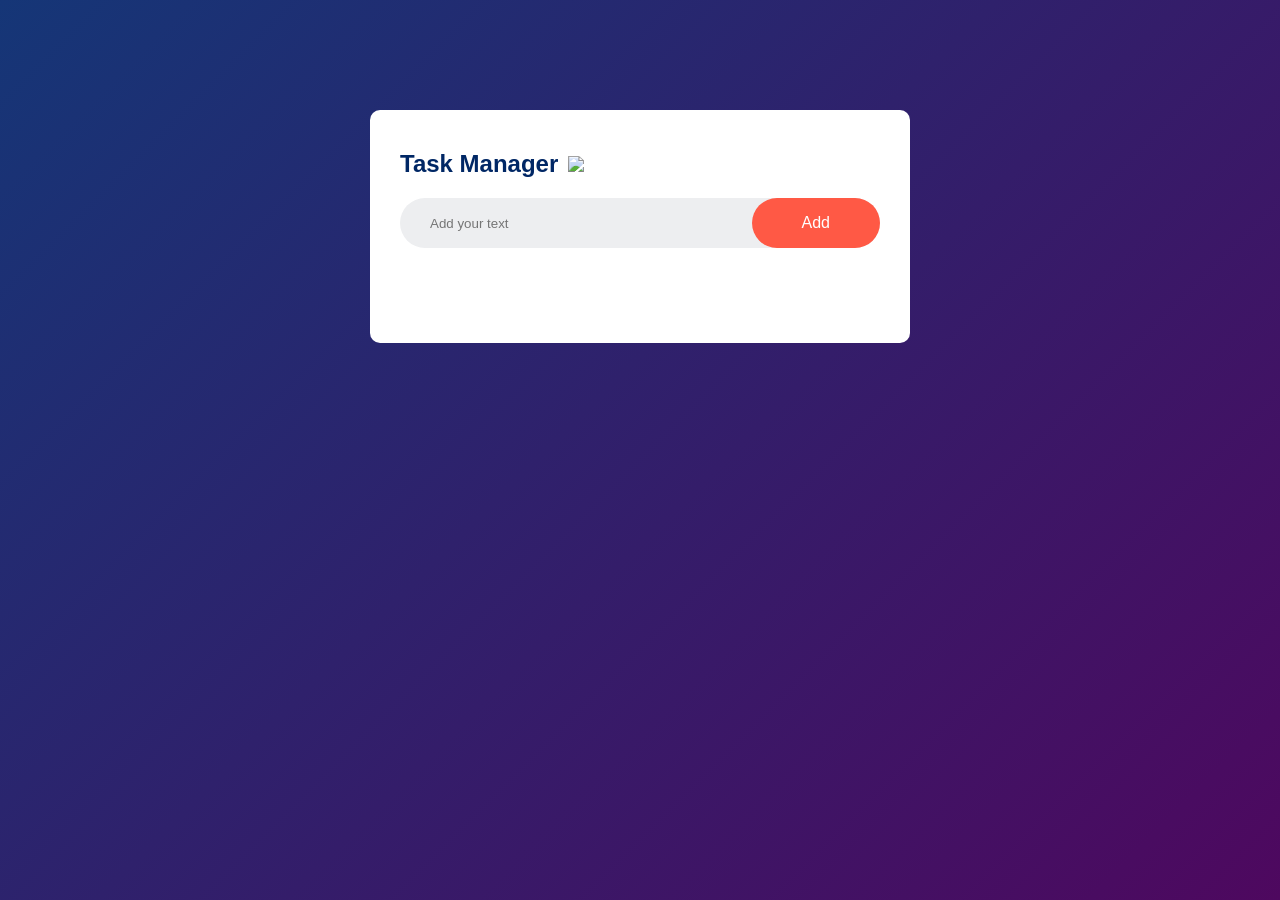
==== tm.html @ b1b64d10 "Build v1" ====
<!DOCTYPE html>
<html lang="en">
  <head>
    <meta charset="UTF-8" />
    <meta name="viewport" content="width=device-width, initial-scale=1.0" />
    <title>Task Manager</title>
    <link rel="stylesheet" href="style.css" />
  </head>
  <body>
    <div class="container">
      <div class="taskm">
        <h2>Task Manager <img src="icon.png" /></h2>
        <div class="row">
          <input type="text" id="input-box" placeholder="Add your text" />
          <button onclick="addtask()">Add</button>
        </div>
        <ul id="list-container">
          <!--<li class="checked">Task 1</li>
            <li>Task 2</li>
            <li>Task 3</li>-->
        </ul>
      </div>
    </div>

    <script src="tm.js"></script>
  </body>
</html>
---- style.css ----
* {
  margin: 0;
  padding: 0;
  font-family: "Poppins", sans-serif;
  box-sizing: border-box;
}
.container {
  width: 100%;
  min-height: 100vh;
  background: linear-gradient(135deg, #153677, #4e085f);
  padding: 10px;
}
.taskm {
  width: 100%;
  max-width: 540px;
  background: #fff;
  margin: 100px auto 20px;
  padding: 40px 30px 70px;
  border-radius: 10px;
}
.taskm h2 {
  color: #002765;
  display: flex;
  align-items: center;
  margin-bottom: 20px;
}
.taskm h2 img {
  width: 30px;
  margin-left: 10px;
}
.row {
  display: flex;
  align-items: center;
  justify-content: space-between;
  background-color: #edeef0;
  border-radius: 30px;
  padding-left: 20px;
  margin-bottom: 25px;
}
input {
  flex: 1;
  border: none;
  outline: none;
  background: transparent;
  padding: 10px;
}
button {
  border: none;
  outline: none;
  padding: 16px 50px;
  background: #ff5945;
  color: #fff;
  font-size: 16px;
  cursor: pointer;
  border-radius: 40px;
}
ul li {
  list-style: none;
  font-size: 17px;
  padding: 12px 8px 12px 50px;
  user-select: none;
  cursor: pointer;
  position: relative;
}
ul li::before {
  content: "";
  position: absolute;
  height: 28px;
  width: 28px;
  border-radius: 50%;
  background-image: url(unchecked.png);
  background-size: cover;
  background-position: center;
  top: 12px;
  left: 8px;
}
ul li.checked {
  color: #555;
  text-decoration: line-through;
}
ul li.checked::before {
  background-image: url(checked.png);
}
ul li span {
  position: absolute;
  right: 0;
  top: 5px;
  width: 40px;
  height: 40px;
  font-size: 22px;
  color: #555;
  line-height: 40px;
  text-align: center;
  border-radius: 50%;
}
ul li span:hover {
  background-color: #edeef0;
}
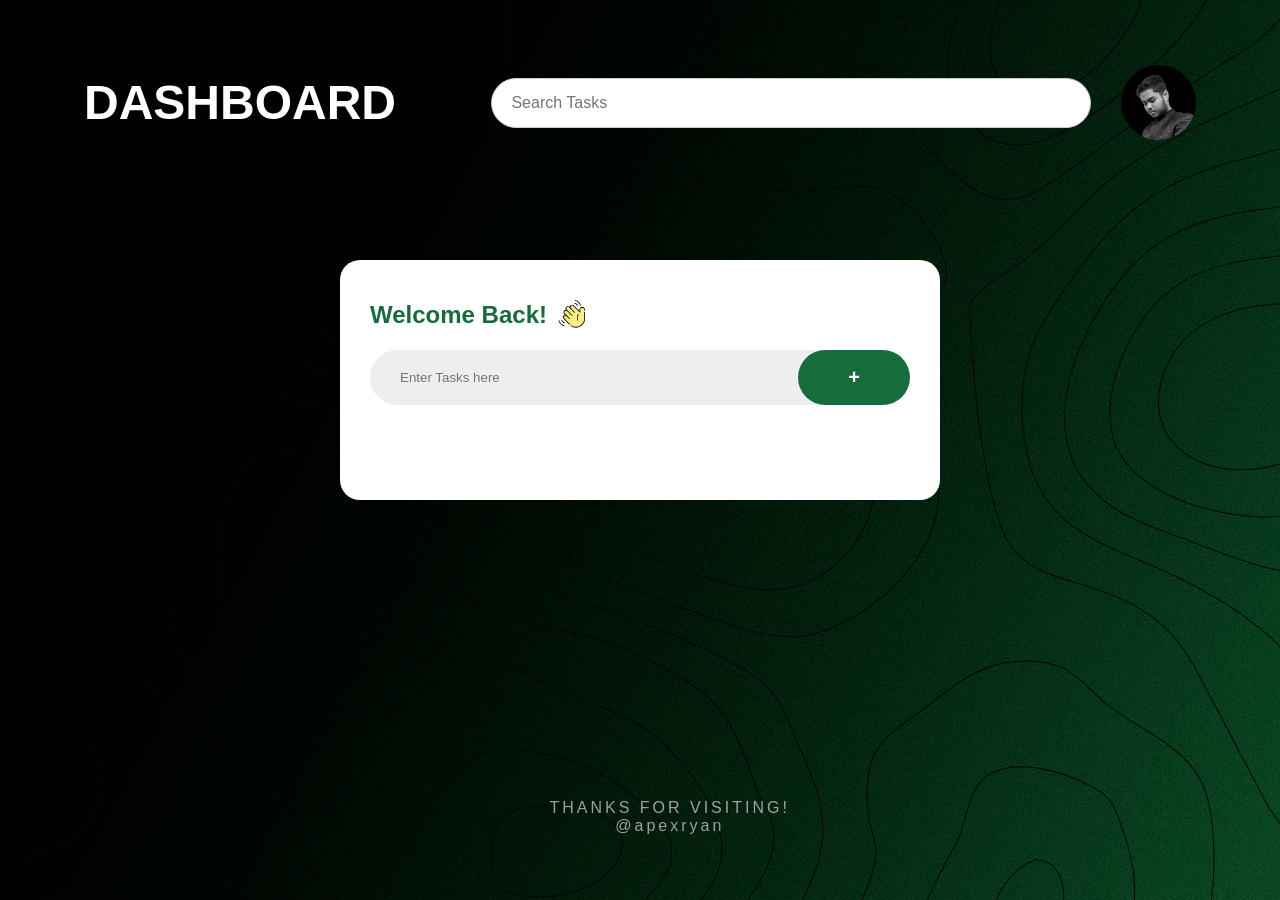
==== commit 9126116c: "Build v2" ====
--- a/tm.html
+++ b/tm.html
@@ -7,19 +7,42 @@
     <link rel="stylesheet" href="style.css" />
   </head>
   <body>
-    <div class="container">
-      <div class="taskm">
-        <h2>Task Manager <img src="icon.png" /></h2>
-        <div class="row">
-          <input type="text" id="input-box" placeholder="Add your text" />
-          <button onclick="addtask()">Add</button>
+    <div class="upcontainer">
+      <header>
+        <h1>DASHBOARD</h1>
+        <div class="search-bar">
+          <input type="text" placeholder=" Search Tasks" />
+          <div class="icon"></div>
         </div>
-        <ul id="list-container">
-          <!--<li class="checked">Task 1</li>
-            <li>Task 2</li>
-            <li>Task 3</li>-->
-        </ul>
-      </div>
+      </header>
+
+      <main>
+        <div class="container">
+          <div class="taskm">
+            <h2>Welcome Back!<img src="icon.png" /></h2>
+            <div class="row">
+              <input
+                type="text"
+                id="input-box"
+                placeholder="Enter Tasks here"
+              />
+              <button onclick="addtask()">+</button>
+            </div>
+            <ul id="list-container">
+              <!--<li class="checked">Task 1</li>
+                <li>Task 2</li>
+                <li>Task 3</li>-->
+            </ul>
+          </div>
+        </div>
+      </main>
+
+      <footer>
+        <pre>
+        THANKS FOR VISITING!
+        @apexryan</pre
+        >
+      </footer>
     </div>
 
     <script src="tm.js"></script>
--- a/style.css
+++ b/style.css
@@ -1,25 +1,97 @@
 * {
   margin: 0;
   padding: 0;
-  font-family: "Poppins", sans-serif;
   box-sizing: border-box;
 }
-.container {
-  width: 100%;
-  min-height: 100vh;
-  background: linear-gradient(135deg, #153677, #4e085f);
-  padding: 10px;
+
+body {
+  font-family: Arial, sans-serif;
+  height: 100vh;
+  display: flex;
+  justify-content: center;
+  align-items: center;
+  background-image: url(taskmanager.png);
+}
+
+.upcontainer {
+  width: 90%;
+  max-width: 1800px;
+  height: 90%;
+  display: flex;
+  flex-direction: column;
+  justify-content: space-between;
+  padding: 20px;
+}
+
+header {
+  display: flex;
+  justify-content: space-between;
+  align-items: center;
+}
+
+h1 {
+  font-size: 48px;
+  color: white;
+}
+
+.search-bar {
+  display: flex;
+  align-items: center;
+  justify-content: flex-end;
+  gap: 30px;
+}
+
+.search-bar input {
+  width: 600px;
+  padding: 15px;
+  border-radius: 30px;
+  border: 1px solid #ccc;
+  outline: none;
+  font-size: 16px;
+  color: #777;
+  background-color: white;
+}
+
+.icon {
+  width: 75px;
+  height: 75px;
+  background-image: url(me.png);
+  background-size: cover;
+  background-position: 6px;
+  border-radius: 50%;
+}
+
+main {
+  flex: 1;
+}
+
+footer {
+  text-align: center;
+}
+
+footer pre {
+  align-items: center;
+  color: rgba(255, 255, 255, 0.6);
+  font-size: 16px;
+  letter-spacing: 3px;
+}
+
+* {
+  margin: 0;
+  padding: 0;
+  font-family: "Inter", sans-serif;
+  box-sizing: border-box;
 }
 .taskm {
   width: 100%;
-  max-width: 540px;
+  max-width: 600px;
   background: #fff;
-  margin: 100px auto 20px;
+  margin: 120px auto 20px;
   padding: 40px 30px 70px;
-  border-radius: 10px;
+  border-radius: 20px;
 }
 .taskm h2 {
-  color: #002765;
+  color: #166d3b;
   display: flex;
   align-items: center;
   margin-bottom: 20px;
@@ -48,16 +120,17 @@
   border: none;
   outline: none;
   padding: 16px 50px;
-  background: #ff5945;
+  background: #166d3b;
   color: #fff;
-  font-size: 16px;
+  font-size: 20px;
+  font-weight: bold;
   cursor: pointer;
   border-radius: 40px;
 }
 ul li {
   list-style: none;
   font-size: 17px;
-  padding: 12px 8px 12px 50px;
+  padding: 16px 8px 12px 50px;
   user-select: none;
   cursor: pointer;
   position: relative;
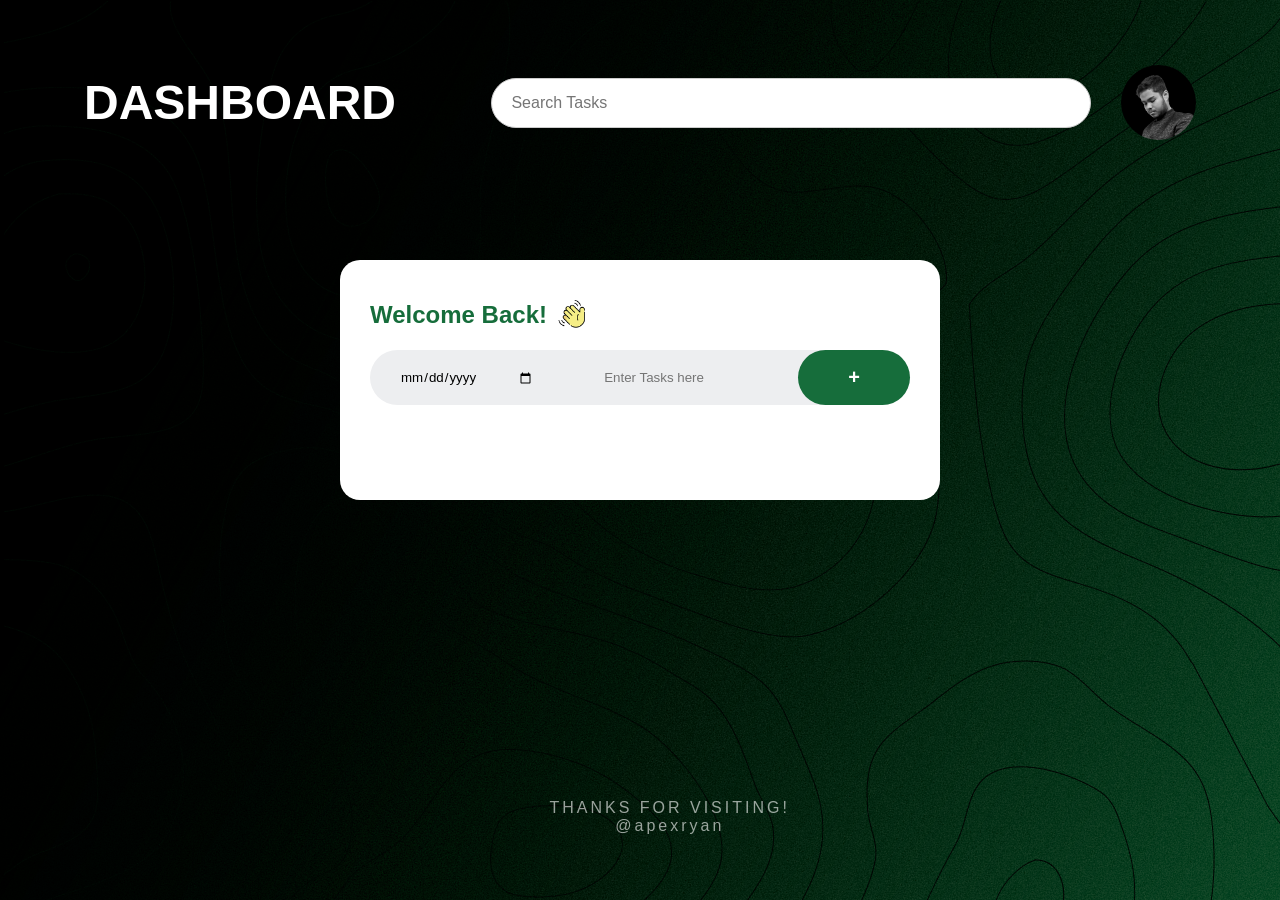
==== commit 2447048c: "Dropdown & Due date added" ====
--- a/tm.html
+++ b/tm.html
@@ -3,6 +3,7 @@
   <head>
     <meta charset="UTF-8" />
     <meta name="viewport" content="width=device-width, initial-scale=1.0" />
+    <link rel="icon" href="tmicon.png" type="tmicon" />
     <title>Task Manager</title>
     <link rel="stylesheet" href="style.css" />
   </head>
@@ -21,6 +22,7 @@
           <div class="taskm">
             <h2>Welcome Back!<img src="icon.png" /></h2>
             <div class="row">
+              <input type="date" id="due-date" placeholder="Select due date" />
               <input
                 type="text"
                 id="input-box"
--- a/style.css
+++ b/style.css
@@ -127,13 +127,76 @@
   cursor: pointer;
   border-radius: 40px;
 }
+input[type="date"]::-webkit-calendar-picker-indicator {
+  margin-right: 50px;
+  cursor: pointer;
+  margin-top: 3px;
+}
+.date-time {
+  font-size: 12px;
+  color: #555;
+  margin-left: 7px;
+  margin-top: 7px;
+}
+.edit-btn {
+  background-image: url(edit.png);
+  background-size: 23px 23px;
+  background-repeat: no-repeat;
+  background-position: center;
+  width: 23px;
+  height: 23px;
+  border: none;
+  padding: 20px;
+  margin-left: 410px;
+  margin-top: -4px;
+  cursor: pointer;
+  position: absolute;
+}
+
+.edit-btn::after {
+  content: none;
+}
+.edit-btn:hover {
+  background-color: #edeef0;
+  border-radius: 50%;
+}
+.showdrpdwn-btn {
+  background-image: url(dropdown2.png);
+  background-size: 23px 23px;
+  background-repeat: no-repeat;
+  background-position: center;
+  width: 23px;
+  height: 23px;
+  border: none;
+  padding: 20px;
+  margin-left: 365px;
+  margin-top: -4px;
+  cursor: pointer;
+  position: absolute;
+  transition: transform 0.3s ease;
+}
+
+.showdrpdwn-btn::after {
+  content: none;
+}
+.showdrpdwn-btn:hover {
+  background-color: #edeef0;
+  border-radius: 50%;
+}
+
+.task-dropdown {
+  margin-left: 40px;
+  padding: 5px;
+  display: flex;
+}
 ul li {
   list-style: none;
-  font-size: 17px;
-  padding: 16px 8px 12px 50px;
+  font-size: 21px;
+  padding: 14px 8px 12px 50px;
   user-select: none;
   cursor: pointer;
   position: relative;
+  display: flex;
 }
 ul li::before {
   content: "";
@@ -157,10 +220,10 @@
 ul li span {
   position: absolute;
   right: 0;
-  top: 5px;
+  top: 7px;
   width: 40px;
   height: 40px;
-  font-size: 22px;
+  font-size: 27px;
   color: #555;
   line-height: 40px;
   text-align: center;
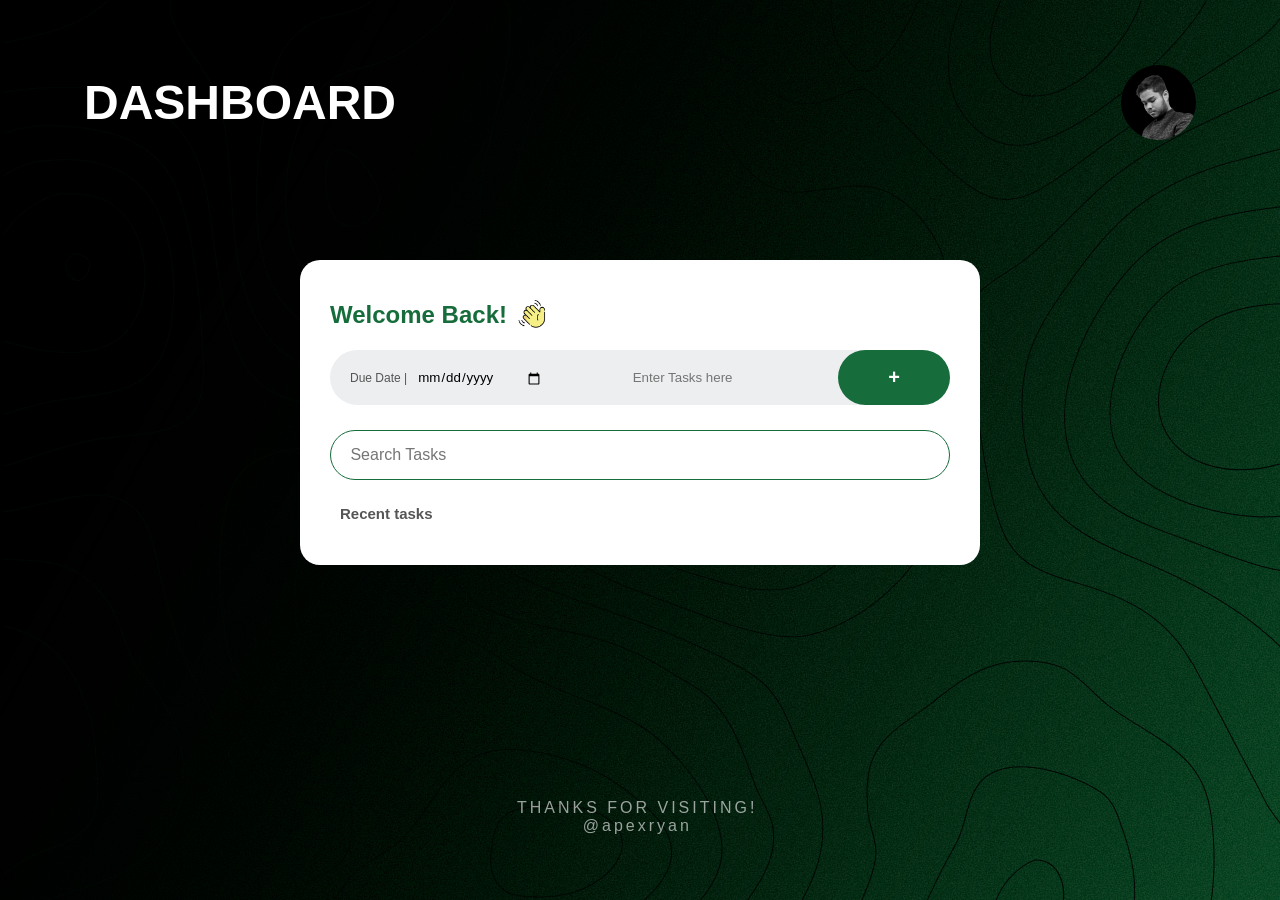
==== commit a4cc1a1e: "Fixes" ====
--- a/tm.html
+++ b/tm.html
@@ -11,10 +11,7 @@
     <div class="upcontainer">
       <header>
         <h1>DASHBOARD</h1>
-        <div class="search-bar">
-          <input type="text" placeholder=" Search Tasks" />
-          <div class="icon"></div>
-        </div>
+        <div class="icon" ></div>
       </header>
 
       <main>
@@ -22,7 +19,8 @@
           <div class="taskm">
             <h2>Welcome Back!<img src="icon.png" /></h2>
             <div class="row">
-              <input type="date" id="due-date" placeholder="Select due date" />
+              <label for="due-date">Due Date | </label>
+              <input type="date" id="due-date" />
               <input
                 type="text"
                 id="input-box"
@@ -30,6 +28,10 @@
               />
               <button onclick="addtask()">+</button>
             </div>
+            <div class="search-bar">
+              <input type="text" id="search-bar" placeholder=" Search Tasks" />
+            </div>
+            <h4>Recent tasks</h4>
             <ul id="list-container">
               <!--<li class="checked">Task 1</li>
                 <li>Task 2</li>
--- a/style.css
+++ b/style.css
@@ -40,18 +40,25 @@
   justify-content: flex-end;
   gap: 30px;
 }
-
 .search-bar input {
   width: 600px;
   padding: 15px;
+  margin-bottom: 15px;
   border-radius: 30px;
-  border: 1px solid #ccc;
+  border: 1px solid #166d3b;
   outline: none;
   font-size: 16px;
   color: #777;
   background-color: white;
 }
-
+h4 {
+  font-size: 15px;
+  font-weight: regular;
+  color: #555;
+  display: flex;
+  padding: 10px;
+  position: absolute;
+}
 .icon {
   width: 75px;
   height: 75px;
@@ -72,6 +79,8 @@
 footer pre {
   align-items: center;
   color: rgba(255, 255, 255, 0.6);
+  padding-top: 20px;
+  margin-right: 65px;
   font-size: 16px;
   letter-spacing: 3px;
 }
@@ -84,7 +93,7 @@
 }
 .taskm {
   width: 100%;
-  max-width: 600px;
+  max-width: 680px;
   background: #fff;
   margin: 120px auto 20px;
   padding: 40px 30px 70px;
@@ -114,7 +123,7 @@
   border: none;
   outline: none;
   background: transparent;
-  padding: 10px;
+  padding: 10px;  
 }
 button {
   border: none;
@@ -128,14 +137,19 @@
   border-radius: 40px;
 }
 input[type="date"]::-webkit-calendar-picker-indicator {
-  margin-right: 50px;
+  margin-right: 70px;
   cursor: pointer;
   margin-top: 3px;
+}
+label {
+  font-size: 12px;
+  color: #555;
 }
 .date-time {
   font-size: 12px;
   color: #555;
   margin-left: 7px;
+  padding-right: 10px;
   margin-top: 7px;
 }
 .edit-btn {
@@ -147,7 +161,7 @@
   height: 23px;
   border: none;
   padding: 20px;
-  margin-left: 410px;
+  margin-left: 488px;
   margin-top: -4px;
   cursor: pointer;
   position: absolute;
@@ -162,14 +176,14 @@
 }
 .showdrpdwn-btn {
   background-image: url(dropdown2.png);
-  background-size: 23px 23px;
+  background-size: 25px 25px;
   background-repeat: no-repeat;
   background-position: center;
   width: 23px;
   height: 23px;
   border: none;
   padding: 20px;
-  margin-left: 365px;
+  margin-left: 445px;
   margin-top: -4px;
   cursor: pointer;
   position: absolute;
@@ -185,14 +199,16 @@
 }
 
 .task-dropdown {
-  margin-left: 40px;
+  margin-left: 240px;
   padding: 5px;
   display: flex;
+  position: absolute;
 }
 ul li {
   list-style: none;
   font-size: 21px;
-  padding: 14px 8px 12px 50px;
+  top: 50px;
+  padding: 15px 8px 12px 50px;
   user-select: none;
   cursor: pointer;
   position: relative;
@@ -207,8 +223,8 @@
   background-image: url(unchecked.png);
   background-size: cover;
   background-position: center;
-  top: 12px;
-  left: 8px;
+  top: 11px;
+  left: 10px;
 }
 ul li.checked {
   color: #555;
@@ -220,7 +236,7 @@
 ul li span {
   position: absolute;
   right: 0;
-  top: 7px;
+  top: 8px;
   width: 40px;
   height: 40px;
   font-size: 27px;
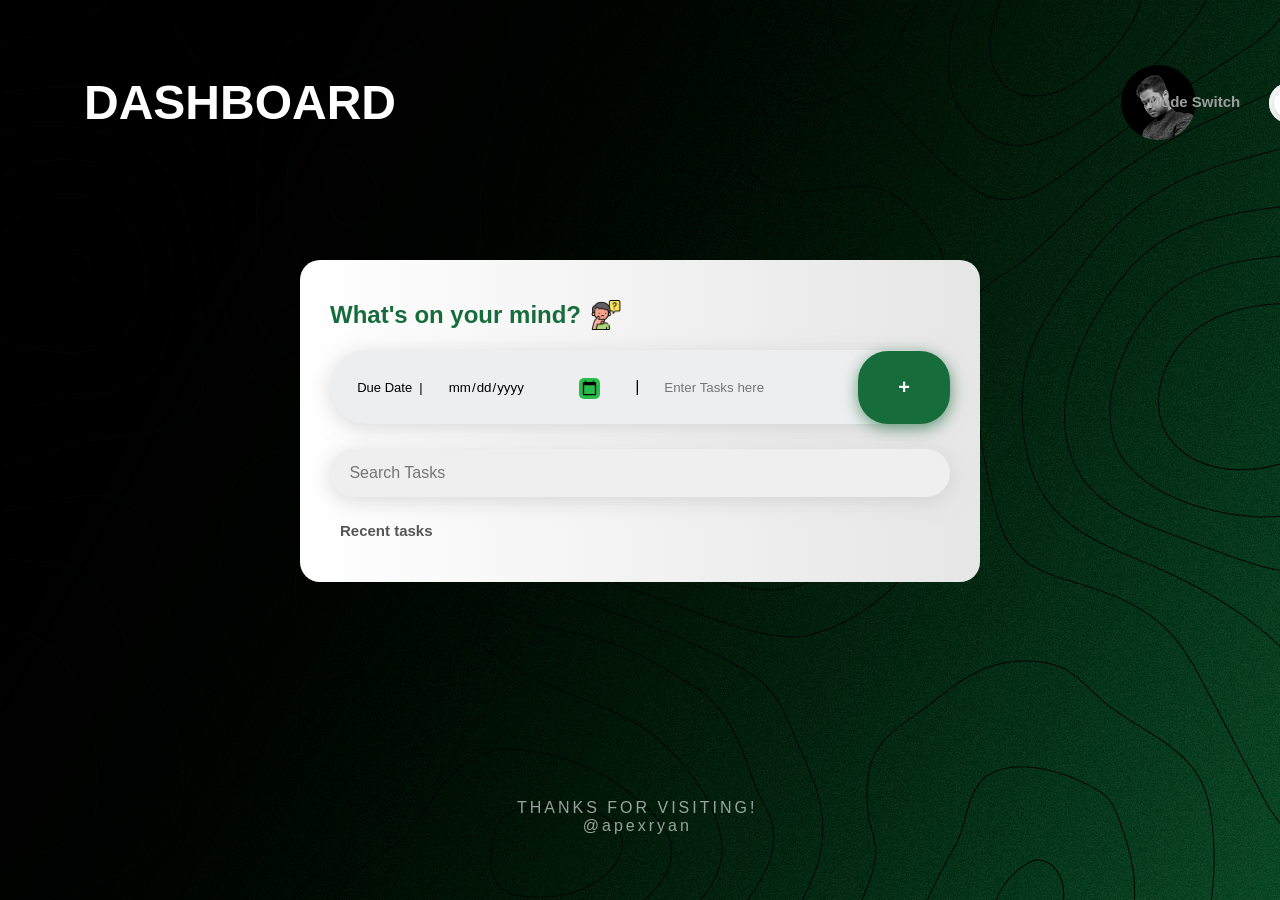
==== commit 870dbd8b: "Final" ====
--- a/tm.html
+++ b/tm.html
@@ -11,16 +11,24 @@
     <div class="upcontainer">
       <header>
         <h1>DASHBOARD</h1>
+        <label class="toggle-switch">
+          <h4 class="single-line">Mode Switch</h4>
+          <input type="checkbox" id="toggledark">
+          
+          <div class="toggle-switch-background" >
+            <div class="toggle-switch-handle"></div>
+          </div>
+        </label>
         <div class="icon" ></div>
       </header>
 
       <main>
-        <div class="container">
+        <div class="container" id="task-manager-section">
           <div class="taskm">
-            <h2>Welcome Back!<img src="icon.png" /></h2>
+            <h2>What's on your mind?<img src="question.png" /></h2>
             <div class="row">
-              <label for="due-date">Due Date | </label>
-              <input type="date" id="due-date" />
+              <pre>  Due Date  |</pre>
+              <input type="date" id="due-date" />|
               <input
                 type="text"
                 id="input-box"
@@ -29,18 +37,15 @@
               <button onclick="addtask()">+</button>
             </div>
             <div class="search-bar">
-              <input type="text" id="search-bar" placeholder=" Search Tasks" />
+              <input type="text" id="search-bar" placeholder=" Search Tasks "/>
             </div>
             <h4>Recent tasks</h4>
             <ul id="list-container">
-              <!--<li class="checked">Task 1</li>
-                <li>Task 2</li>
-                <li>Task 3</li>-->
+              
             </ul>
           </div>
         </div>
       </main>
-
       <footer>
         <pre>
         THANKS FOR VISITING!
--- a/style.css
+++ b/style.css
@@ -45,11 +45,12 @@
   padding: 15px;
   margin-bottom: 15px;
   border-radius: 30px;
-  border: 1px solid #166d3b;
+  border: 0px solid #166d3b;
   outline: none;
   font-size: 16px;
   color: #777;
-  background-color: white;
+  background-color: #efefef;
+  box-shadow: 0px 4px 20px rgba(195, 195, 195, 0.6);
 }
 h4 {
   font-size: 15px;
@@ -59,6 +60,83 @@
   padding: 10px;
   position: absolute;
 }
+.toggle-switch {
+  position: relative;
+  display: inline-block;
+  width: 80px;
+  height: 40px;
+  cursor: pointer;
+}
+.toggle-switch h4{
+  color: #9f9f9f;
+  font-size: 15px;
+  padding-left: 20px;
+  padding-right: 100px;
+  margin-left: 410px;
+  white-space: nowrap;   
+  overflow: hidden;
+  text-overflow: ellipsis;
+}
+.toggle-switch input[type="checkbox"] {
+  display: none;
+}
+
+.toggle-switch-background {
+  position: absolute;
+  top: 0;
+  left: 550px;
+  width: 100%;
+  height: 100%;
+  background: linear-gradient(45deg, #ffffff, #e6e6e6);
+  border-radius: 20px;
+  box-shadow: inset 0 0 0 2px #f1f1f1;
+  transition: background-color 0.3s ease-in-out;
+}
+
+.toggle-switch-handle {
+  position: absolute;
+  top: 5px;
+  left: 5px;
+  width: 30px;
+  height: 30px;
+  background-color: #fff;
+  border-radius: 50%;
+  box-shadow: 0 2px 5px rgba(0, 0, 0, 0.2);
+  transition: transform 0.3s ease-in-out;
+}
+
+.toggle-switch::before {
+  content: "";
+  position: absolute;
+  top: -25px;
+  right: -35px;
+  font-size: 12px;
+  font-weight: bold;
+  color: #aaa;
+  text-shadow: 1px 1px #fff;
+  transition: color 0.3s ease-in-out;
+}
+
+.toggle-switch input[type="checkbox"]:checked + .toggle-switch-handle {
+  transform: translateX(45px);
+  box-shadow: 0 2px 5px rgba(0, 0, 0, 0.2), 0 0 0 3px #05c46b;
+}
+
+.toggle-switch input[type="checkbox"]:checked + .toggle-switch-background {
+  background: linear-gradient(90deg, #1b1b1b, #080808);
+  box-shadow: inset 0 0 0 2px #111111;
+}
+
+.toggle-switch input[type="checkbox"]:checked + .toggle-switch:before {
+  content: "On";
+  color: #05c46b;
+  right: -15px;
+}
+
+.toggle-switch input[type="checkbox"]:checked + .toggle-switch-background .toggle-switch-handle {
+  transform: translateX(40px);
+}
+
 .icon {
   width: 75px;
   height: 75px;
@@ -94,7 +172,7 @@
 .taskm {
   width: 100%;
   max-width: 680px;
-  background: #fff;
+  background: linear-gradient(90deg, #ffffff, #e6e6e6);
   margin: 120px auto 20px;
   padding: 40px 30px 70px;
   border-radius: 20px;
@@ -114,32 +192,41 @@
   align-items: center;
   justify-content: space-between;
   background-color: #edeef0;
-  border-radius: 30px;
+  border-radius: 40px;
   padding-left: 20px;
   margin-bottom: 25px;
+  box-shadow: 0px 4px 20px rgba(195, 195, 195, 0.6);
+}
+.row pre{
+  font-size: 13px;
 }
 input {
   flex: 1;
   border: none;
   outline: none;
   background: transparent;
-  padding: 10px;  
+  padding: 25px;  
 }
 button {
   border: none;
   outline: none;
-  padding: 16px 50px;
+  padding: 25px 40px;
   background: #166d3b;
   color: #fff;
   font-size: 20px;
   font-weight: bold;
   cursor: pointer;
-  border-radius: 40px;
+  border-radius: 30px;
+  box-shadow: 0px 4px 15px rgba(22, 109, 59, 0.6);
 }
 input[type="date"]::-webkit-calendar-picker-indicator {
-  margin-right: 70px;
+  margin-right: 10px;
   cursor: pointer;
   margin-top: 3px;
+  background-color: #29bc4b;
+  width: 17px;
+  height: 17px;
+  border-radius: 5px;
 }
 label {
   font-size: 12px;
@@ -171,7 +258,7 @@
   content: none;
 }
 .edit-btn:hover {
-  background-color: #edeef0;
+  background-color: #d9d9d9;
   border-radius: 50%;
 }
 .showdrpdwn-btn {
@@ -194,7 +281,7 @@
   content: none;
 }
 .showdrpdwn-btn:hover {
-  background-color: #edeef0;
+  background-color: #d9d9d9;
   border-radius: 50%;
 }
 
@@ -207,8 +294,8 @@
 ul li {
   list-style: none;
   font-size: 21px;
-  top: 50px;
-  padding: 15px 8px 12px 50px;
+  top: 40px;
+  padding: 12px 8px 12px 50px;
   user-select: none;
   cursor: pointer;
   position: relative;
@@ -246,5 +333,75 @@
   border-radius: 50%;
 }
 ul li span:hover {
-  background-color: #edeef0;
-}
+  background-color: #d9d9d9;
+}
+#task-manager-section.dark-mode .upcontainer{
+  background: linear-gradient(90deg, #1b1b1b, #080808);
+  color: #f5f5f5;
+  border-radius: 20px;
+}
+#task-manager-section.dark-mode .row{
+  background-color: #333;
+  color: #f5f5f5;
+  box-shadow: 0px 4px 20px rgba(50, 50, 50, 0.6);
+}
+#task-manager-section.dark-mode .search-bar input{
+  box-shadow: 0px 4px 20px rgba(50, 50, 50, 0.6);
+}
+#task-manager-section.dark-mode .taskm{
+  background: linear-gradient(90deg, #1b1b1b, #080808);
+  color: #f5f5f5;
+  width: 100%;
+  max-width: 680px;
+  margin: 120px auto 20px;
+  padding: 40px 30px 70px;
+  border-radius: 20px;
+}
+#task-manager-section.dark-mode h4,
+#task-manager-section.dark-mode label, #task-manager-section.dark-mode::placeholder{
+  color: #f5f5f5;
+}
+#task-manager-section.dark-mode h2{
+  color: #29bc4b;
+}
+#task-manager-section.dark-mode input, 
+#task-manager-section.dark-mode button {
+  background-color: #333;
+  color: #fff;
+}
+#task-manager-section.dark-mode button {
+  background-color: #29bc4b;
+}
+#task-manager-section.dark-mode .showdrpdwn-btn{
+  background-image: url(dropdownwhite.png);
+}
+#task-manager-section.dark-mode .edit-btn{
+  background-image: url(editwhite.png);
+}
+#task-manager-section.dark-mode ul li span{
+  color: #f5f5f5;
+}
+#task-manager-section.dark-mode ul li::before{
+  background-image: url(uncheckedbright.png);
+}
+#task-manager-section.dark-mode ul li.checked::before{
+  background-image: url(checkedbright.png);
+}
+#task-manager-section.dark-mode ul li.checked{
+  color: #f5f5f5;
+}
+#task-manager-section.dark-mode .task-dropdown{
+  background-color: #1c1c1c;
+  color: #f5f5f5;
+}
+#task-manager-section.dark-mode input[type="date"]::-webkit-calendar-picker-indicator{
+  background-color: #29bc4b;
+  width: 17px;
+  height: 17px;
+  border-radius: 5px;
+}
+#task-manager-section.dark-mode ul li span:hover, #task-manager-section.dark-mode .showdrpdwn-btn:hover,
+#task-manager-section.dark-mode .edit-btn:hover{
+  background-color: #333;
+  border-radius: 50%;
+}
